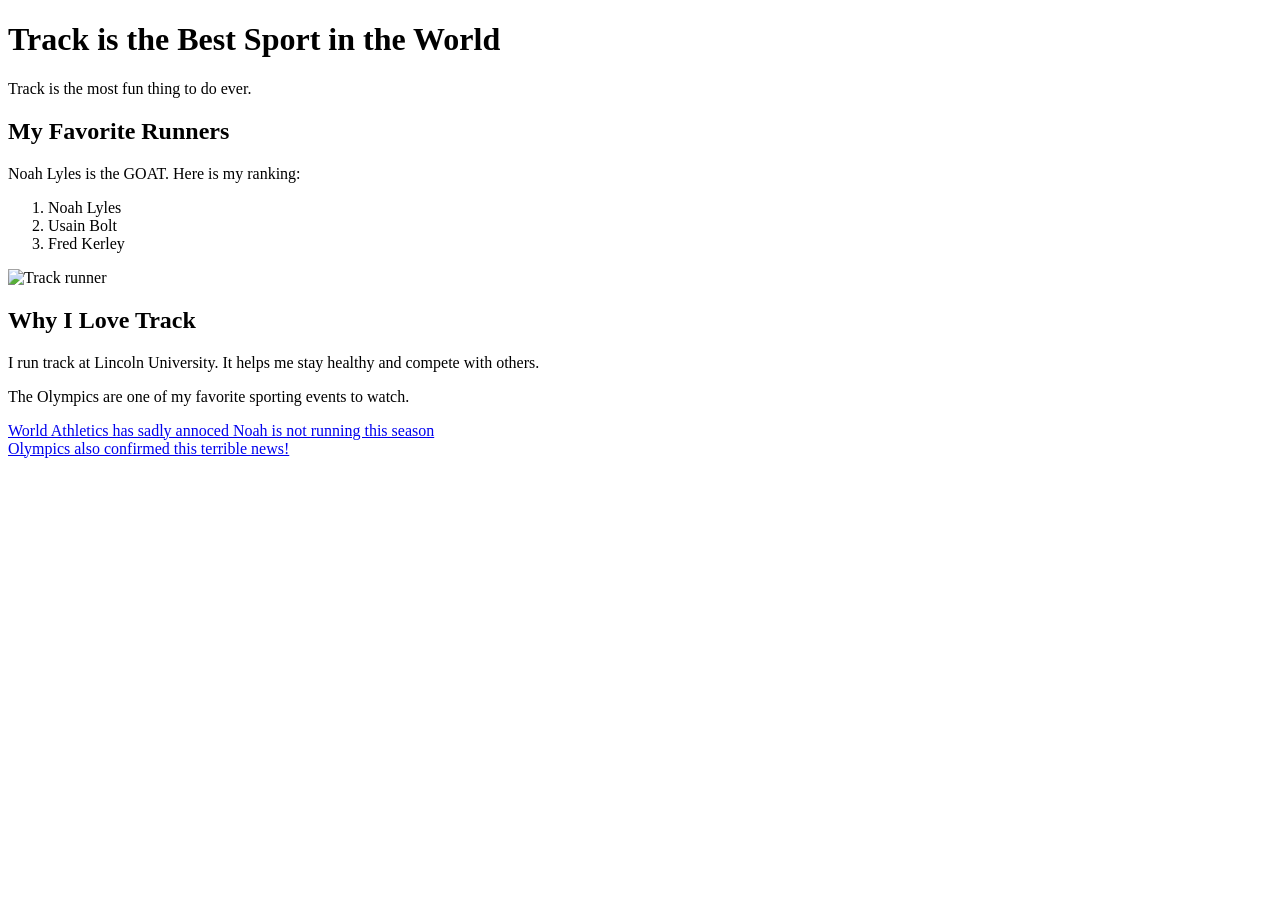
==== index.html @ b97c01eb "First commit!" ====
<!DOCTYPE html>
<html>
<head>
    <title>Kenya Loves Track</title>
</head>
<body>

    <h1>Track is the Best Sport in the World</h1>

    <p>Track is the most fun thing to do ever.</p>

    <h2>My Favorite Runners</h2>

    <p>Noah Lyles is the GOAT. Here is my ranking:</p>

    <ol>
        <li>Noah Lyles</li>
        <li>Usain Bolt</li>
        <li>Fred Kerley</li>
    </ol>

    <img src="noah.jpg" alt="Track runner">

    <h2>Why I Love Track</h2>

    <p>I run track at Lincoln University. It helps me stay healthy and compete with others.</p>

    <p>The Olympics are one of my favorite sporting events to watch.</p>

    <a href="https://www.nbcsports.com/olympics/news/noah-lyles-injury-track-and-field">World Athletics has sadly annoced Noah is not running this season</a>

    <br>

    <a href="https://apnews.com/article/noah-lyles-us-championships-f9b7fe383e8f868e093a866971e1a75f">Olympics also confirmed this terrible news!</a>

</body>
</html>
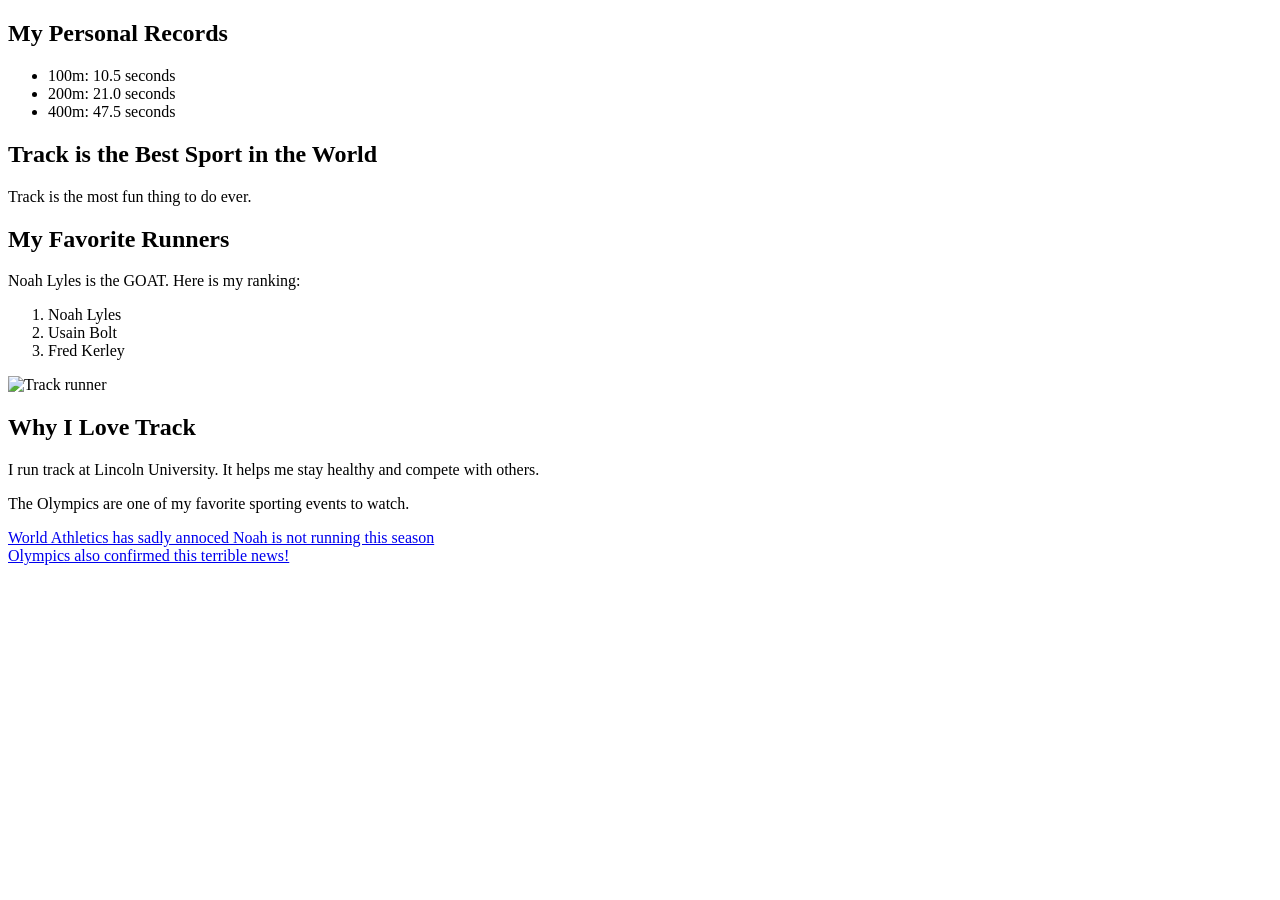
==== commit 70786332: "Remove unused HTML and CSS files; add personal records section to index.html and update page2.html w" ====
--- a/index.html
+++ b/index.html
@@ -3,6 +3,14 @@
 <head>
     <title>Kenya Loves Track</title>
 </head>
+<section class ="personal records">
+    <h2>My Personal Records</h2>
+    <ul>
+        <li>100m: 10.5 seconds</li>
+        <li>200m: 21.0 seconds</li>
+        <li>400m: 47.5 seconds</li>
+    </ul>
+
 <body>
 
     <h1>Track is the Best Sport in the World</h1>
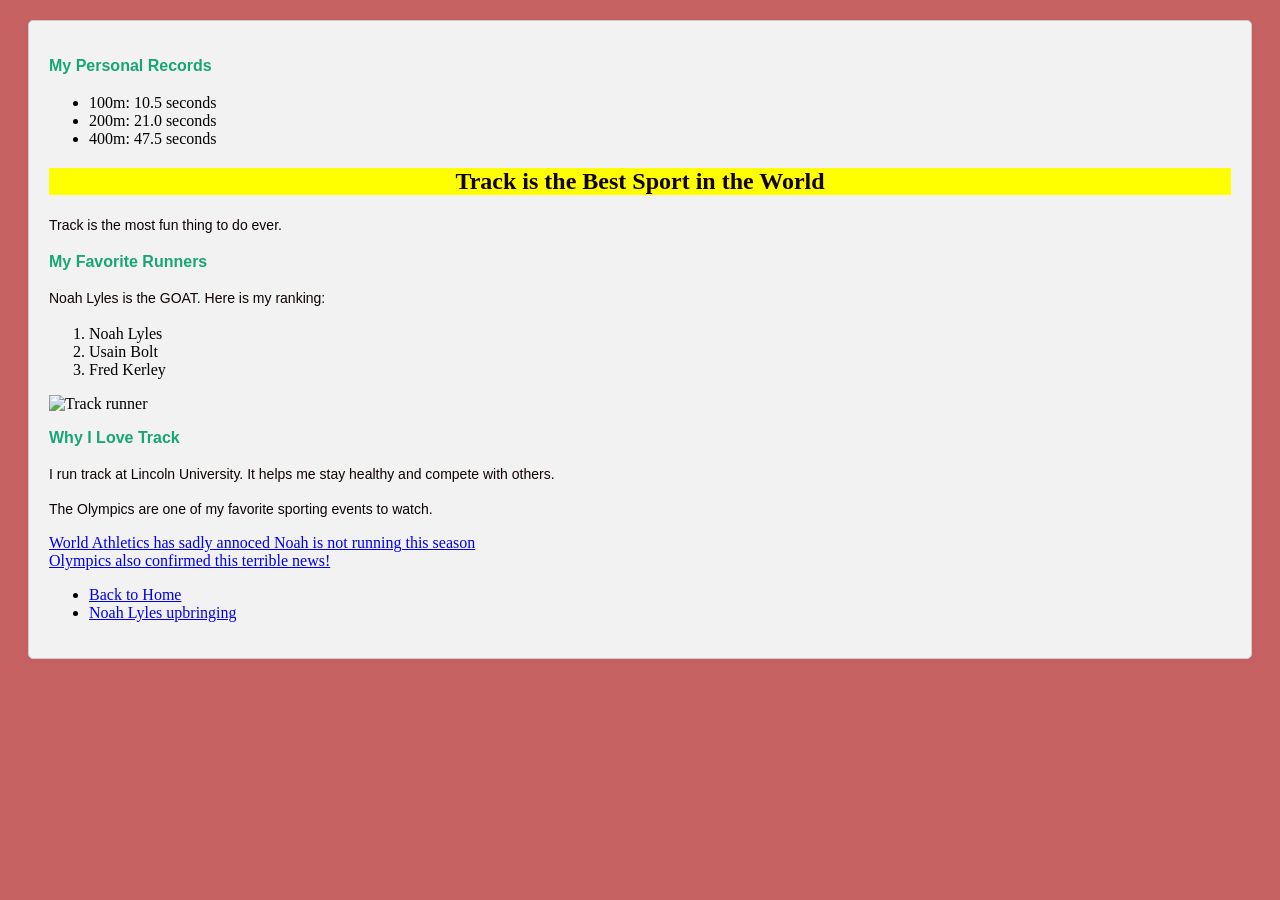
==== commit 6762d1a8: "Update index.html and styles.css: add navigation links and enhance card styling" ====
--- a/index.html
+++ b/index.html
@@ -1,9 +1,10 @@
 <!DOCTYPE html>
 <html>
 <head>
+    <link rel="stylesheet" href="styles.css">
     <title>Kenya Loves Track</title>
 </head>
-<section class ="personal records">
+<section class ="card">
     <h2>My Personal Records</h2>
     <ul>
         <li>100m: 10.5 seconds</li>
@@ -42,4 +43,10 @@
     <a href="https://apnews.com/article/noah-lyles-us-championships-f9b7fe383e8f868e093a866971e1a75f">Olympics also confirmed this terrible news!</a>
 
 </body>
+<nav>
+        <ul>
+            <li><a href="index.html">Back to Home</a></li>
+        <li><a href="page2.html">Noah Lyles upbringing</a></li>
+        </ul>
+    </nav>
 </html>
--- a/styles.css
+++ b/styles.css
@@ -0,0 +1,29 @@
+body {
+    background-color: #c66262;
+}
+h1 {
+    color: #100202;
+    text-align: center;
+}
+h2 {font-family: Arial, sans-serif;
+    color: #18a578;
+    font-size: 16px;
+    line-height: 1.5;
+}
+p {
+    font-family: Arial, sans-serif;
+    color: #100202;
+    font-size: 14px;
+    line-height: 1.5;
+}
+h1 {
+    background-color: yellow;
+}
+.card{
+    background-color: #f2f2f2;
+    border: 1px solid #ccc;
+    padding: 20px;
+    margin: 20px;
+    border-radius: 5px;
+    box-shadow: 0 2px 5px rgba(168, 56, 56, 0.1);
+}
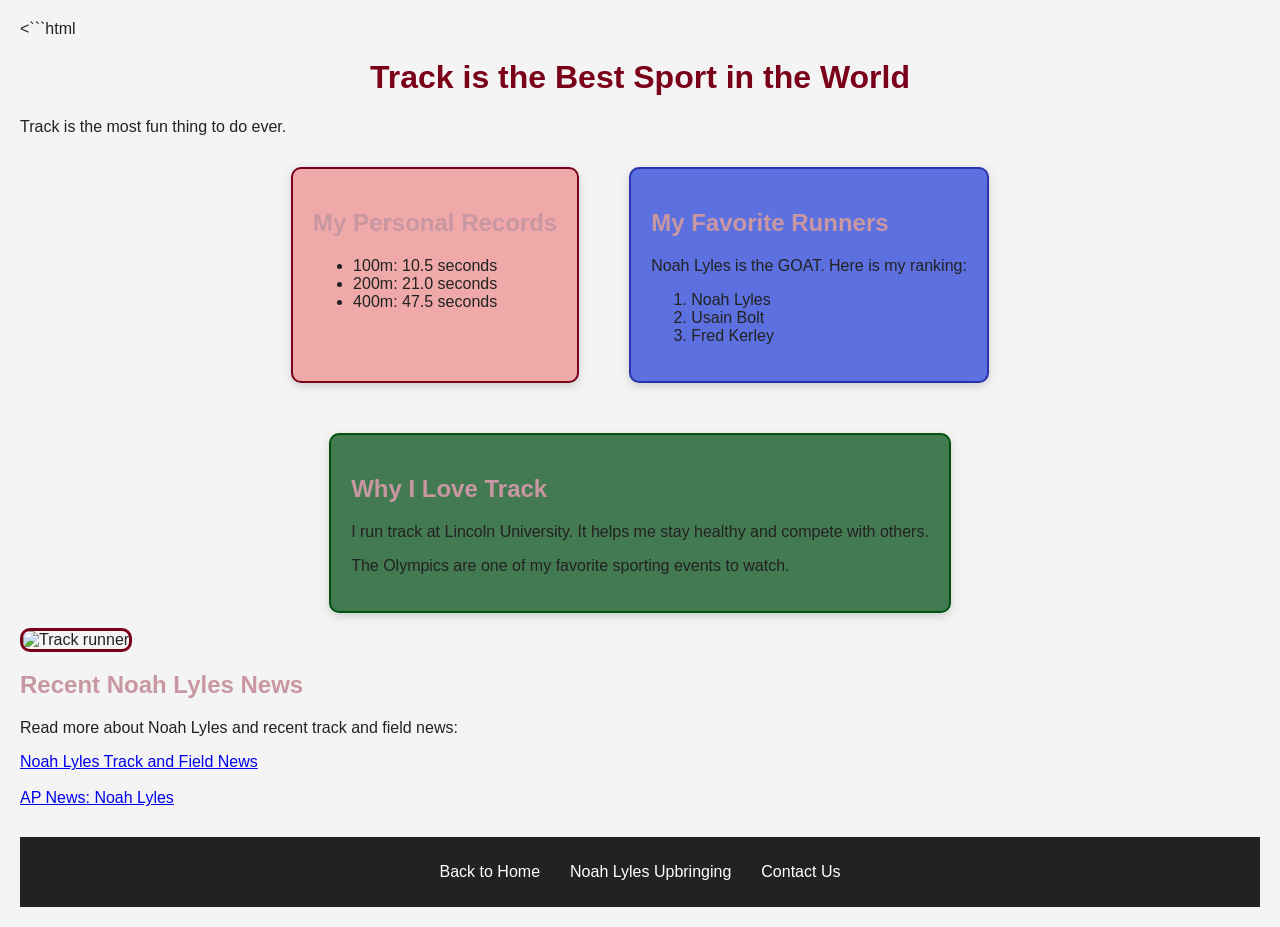
==== commit 122fbc0c: "Refactor index.html and styles.css: add personal records and favorite runners sections, enhance styl" ====
--- a/index.html
+++ b/index.html
@@ -1,16 +1,11 @@
+<```html
 <!DOCTYPE html>
 <html>
+
 <head>
+    <title>Kenya Loves Track</title>
     <link rel="stylesheet" href="styles.css">
-    <title>Kenya Loves Track</title>
 </head>
-<section class ="card">
-    <h2>My Personal Records</h2>
-    <ul>
-        <li>100m: 10.5 seconds</li>
-        <li>200m: 21.0 seconds</li>
-        <li>400m: 47.5 seconds</li>
-    </ul>
 
 <body>
 
@@ -18,35 +13,71 @@
 
     <p>Track is the most fun thing to do ever.</p>
 
-    <h2>My Favorite Runners</h2>
+    <div class="card-container">
 
-    <p>Noah Lyles is the GOAT. Here is my ranking:</p>
+        <div class="card">
+            <h2>My Personal Records</h2>
+            <ul>
+                <li>100m: 10.5 seconds</li>
+                <li>200m: 21.0 seconds</li>
+                <li>400m: 47.5 seconds</li>
+            </ul>
+        </div>
 
-    <ol>
-        <li>Noah Lyles</li>
-        <li>Usain Bolt</li>
-        <li>Fred Kerley</li>
-    </ol>
+        <div class="track-card">
+            <h2>My Favorite Runners</h2>
+
+            <p>Noah Lyles is the GOAT. Here is my ranking:</p>
+
+            <ol>
+                <li>Noah Lyles</li>
+                <li>Usain Bolt</li>
+                <li>Fred Kerley</li>
+            </ol>
+        </div>
+
+        <div class="runner-card">
+            <h2>Why I Love Track</h2>
+
+            <p>
+                I run track at Lincoln University. It helps me stay
+                healthy and compete with others.
+            </p>
+
+            <p>
+                The Olympics are one of my favorite sporting events to watch.
+            </p>
+        </div>
+
+    </div>
 
     <img src="noah.jpg" alt="Track runner">
 
-    <h2>Why I Love Track</h2>
+    <h2>Recent Noah Lyles News</h2>
 
-    <p>I run track at Lincoln University. It helps me stay healthy and compete with others.</p>
+    <p>
+        Read more about Noah Lyles and recent track and field news:
+    </p>
 
-    <p>The Olympics are one of my favorite sporting events to watch.</p>
+    <a href="https://www.nbcsports.com/olympics/news/noah-lyles-injury-track-and-field">
+        Noah Lyles Track and Field News
+    </a>
 
-    <a href="https://www.nbcsports.com/olympics/news/noah-lyles-injury-track-and-field">World Athletics has sadly annoced Noah is not running this season</a>
+    <br><br>
 
-    <br>
+    <a href="https://apnews.com/article/noah-lyles-us-championships-f9b7fe383e8f868e093a866971e1a75f">
+        AP News: Noah Lyles
+    </a>
 
-    <a href="https://apnews.com/article/noah-lyles-us-championships-f9b7fe383e8f868e093a866971e1a75f">Olympics also confirmed this terrible news!</a>
+    <nav>
+        <ul>
+            <li><a href="index.html">Back to Home</a></li>
+            <li><a href="page2.html">Noah Lyles Upbringing</a></li>
+            <li><a href="contact.html">Contact Us</a></li>
+        </ul>
+    </nav>
 
 </body>
-<nav>
-        <ul>
-            <li><a href="index.html">Back to Home</a></li>
-        <li><a href="page2.html">Noah Lyles upbringing</a></li>
-        </ul>
-    </nav>
-</html>+
+</html>
+
--- a/styles.css
+++ b/styles.css
@@ -1,29 +1,86 @@
+
 body {
-    background-color: #c66262;
+    font-family: Arial, sans-serif;
+    background-color: #f4f4f4;
+    color: #222;
+    margin: 0;
+    padding: 20px;
 }
+
+
 h1 {
-    color: #100202;
+    color: #7a0019;
     text-align: center;
 }
-h2 {font-family: Arial, sans-serif;
-    color: #18a578;
-    font-size: 16px;
-    line-height: 1.5;
+
+h2 {
+    color: #c997a1;
 }
-p {
-    font-family: Arial, sans-serif;
-    color: #100202;
-    font-size: 14px;
-    line-height: 1.5;
+
+
+.card {
+    background-color: rgb(239, 169, 169);
+    border: 2px solid #7a0019;
+    border-radius: 10px;
+    padding: 20px;
+    margin: 15px;
+    box-shadow: 0 3px 8px #ccc;
 }
-h1 {
-    background-color: yellow;
+
+.track-card {
+   background-color: rgb(92, 112, 223);
+    border: 2px solid #2833ac;
+    border-radius: 10px;
+    padding: 20px;
+    margin: 15px;
+    box-shadow: 0 3px 8px #ccc;
 }
-.card{
-    background-color: #f2f2f2;
-    border: 1px solid #ccc;
+
+
+.runner-card {
+     background-color: rgb(68, 122, 82);
+    border: 2px solid #02520e;
+    border-radius: 10px;
     padding: 20px;
-    margin: 20px;
-    border-radius: 5px;
-    box-shadow: 0 2px 5px rgba(168, 56, 56, 0.1);
-}+    margin: 15px;
+    box-shadow: 0 3px 8px #ccc;s
+}
+
+
+.card-container {
+    display: flex;
+    justify-content: center;
+    gap: 20px;
+    flex-wrap: wrap;
+}
+
+
+nav {
+    background-color: #222;
+    padding: 10px;
+    margin-top: 30px;
+}
+
+nav ul {
+    list-style-type: none;
+    display: flex;
+    justify-content: center;
+    gap: 30px;
+    padding: 0;
+}
+
+nav a {
+    color: white;
+    text-decoration: none;
+}
+
+nav a:hover {
+    color: #ffcc00;
+}
+
+
+img {
+    max-width: 300px;
+    border: 3px solid #7a0019;
+    border-radius: 10px;
+}
